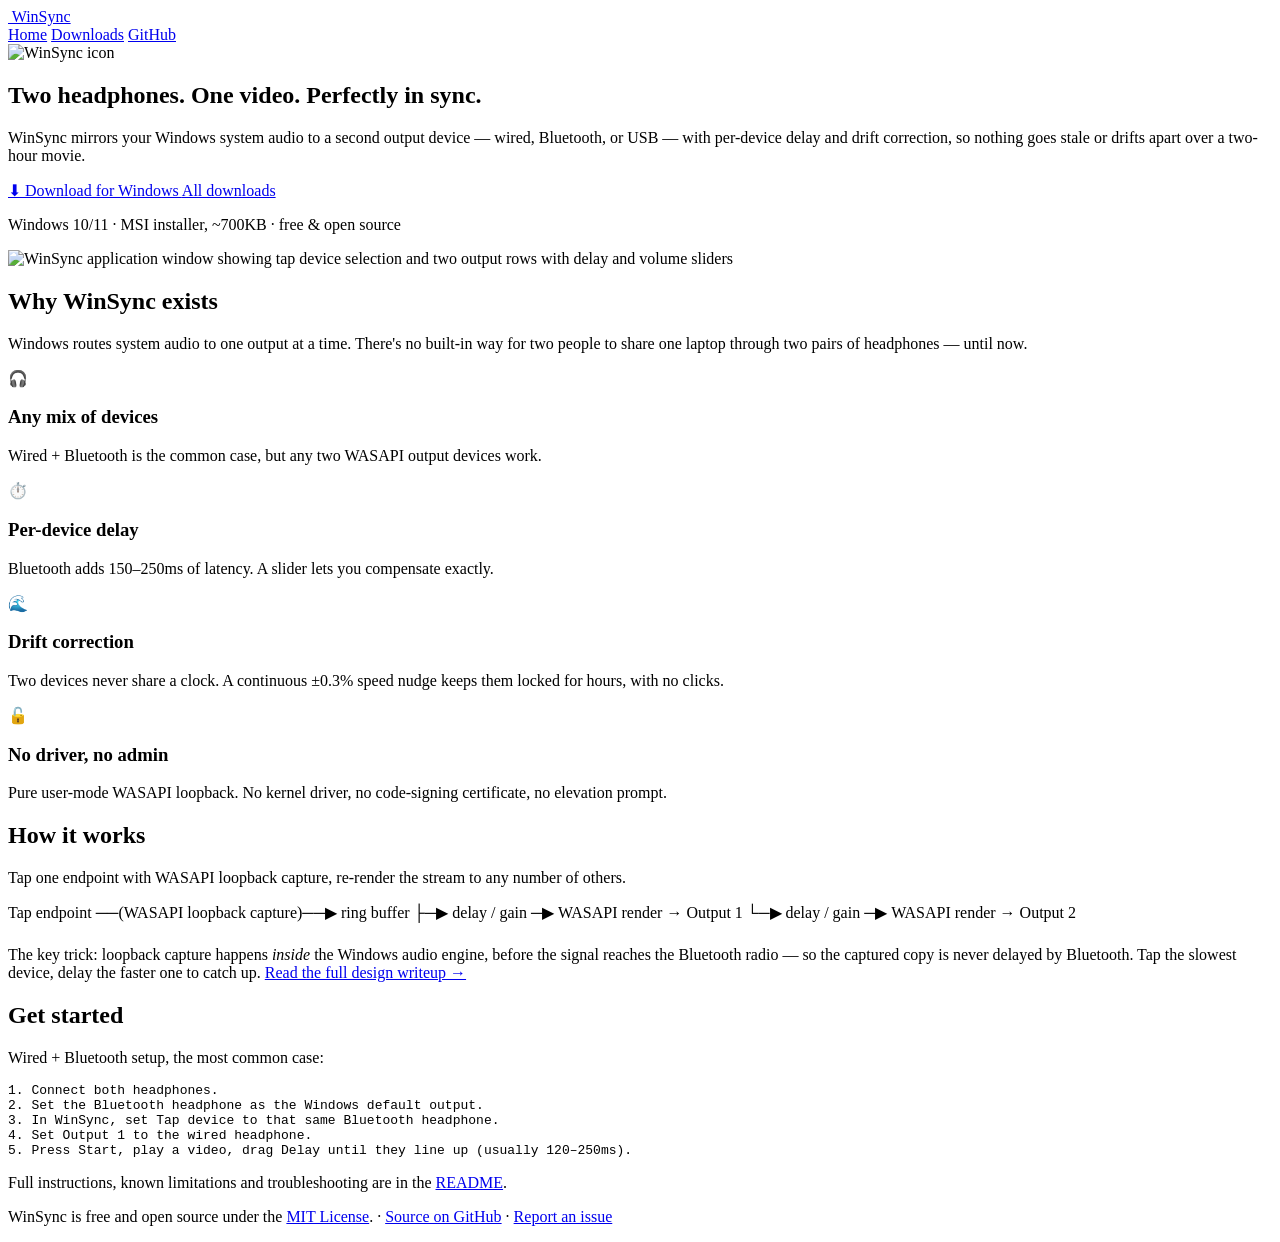
==== website/index.html @ 43549c0d "Add project website (Vercel-ready, static, no framework) - website/index.html: hero, screenshot, fea" ====
<!doctype html>
<html lang="en">
<head>
<meta charset="utf-8">
<meta name="viewport" content="width=device-width, initial-scale=1">
<title>WinSync — dual headphone audio for Windows</title>
<meta name="description" content="Play the same system audio through two headphones on Windows, in sync — any mix of wired, Bluetooth and USB. No driver, no admin rights.">
<link rel="icon" href="/favicon.ico">
<link rel="stylesheet" href="/styles.css">
</head>
<body>

<header class="site">
  <div class="wrap">
    <a class="brand" href="/">
      <img src="/icon.png" alt="">
      WinSync
    </a>
    <nav class="main">
      <a href="/" class="active">Home</a>
      <a href="/downloads">Downloads</a>
      <a href="https://github.com/ashfaknawshad/winsync">GitHub</a>
    </nav>
  </div>
</header>

<section class="hero">
  <img class="icon" src="/icon.png" alt="WinSync icon">
  <h1>Two headphones. One video. Perfectly in sync.</h1>
  <p class="tagline">
    WinSync mirrors your Windows system audio to a second output device —
    wired, Bluetooth, or USB — with per-device delay and drift correction,
    so nothing goes stale or drifts apart over a two-hour movie.
  </p>
  <div class="cta-row">
    <a class="btn btn-primary" href="https://github.com/ashfaknawshad/winsync/releases/latest/download/WinSync-Setup.msi">
      ⬇ Download for Windows
    </a>
    <a class="btn btn-secondary" href="/downloads">All downloads</a>
  </div>
  <p class="subnote">Windows 10/11 · MSI installer, ~700KB · free &amp; open source</p>
</section>

<div class="screenshot">
  <img src="/screenshot.png" alt="WinSync application window showing tap device selection and two output rows with delay and volume sliders">
</div>

<section class="block">
  <h2>Why WinSync exists</h2>
  <p class="lede">
    Windows routes system audio to one output at a time. There's no built-in
    way for two people to share one laptop through two pairs of headphones —
    until now.
  </p>
  <div class="grid">
    <div class="card">
      <span class="emoji">🎧</span>
      <h3>Any mix of devices</h3>
      <p>Wired + Bluetooth is the common case, but any two WASAPI output devices work.</p>
    </div>
    <div class="card">
      <span class="emoji">⏱️</span>
      <h3>Per-device delay</h3>
      <p>Bluetooth adds 150–250ms of latency. A slider lets you compensate exactly.</p>
    </div>
    <div class="card">
      <span class="emoji">🌊</span>
      <h3>Drift correction</h3>
      <p>Two devices never share a clock. A continuous ±0.3% speed nudge keeps them locked for hours, with no clicks.</p>
    </div>
    <div class="card">
      <span class="emoji">🔓</span>
      <h3>No driver, no admin</h3>
      <p>Pure user-mode WASAPI loopback. No kernel driver, no code-signing certificate, no elevation prompt.</p>
    </div>
  </div>
</section>

<section class="block">
  <h2>How it works</h2>
  <p class="lede">Tap one endpoint with WASAPI loopback capture, re-render the stream to any number of others.</p>
  <div class="diagram">Tap endpoint ──(WASAPI loopback capture)──▶ ring buffer
                                              ├─▶ delay / gain ─▶ WASAPI render → Output 1
                                              └─▶ delay / gain ─▶ WASAPI render → Output 2</div>
  <p class="lede" style="margin-top:24px;">
    The key trick: loopback capture happens <em>inside</em> the Windows audio
    engine, before the signal reaches the Bluetooth radio — so the captured
    copy is never delayed by Bluetooth. Tap the slowest device, delay the
    faster one to catch up.
    <a href="https://github.com/ashfaknawshad/winsync#how-it-works">Read the full design writeup →</a>
  </p>
</section>

<section class="block">
  <h2>Get started</h2>
  <p class="lede">Wired + Bluetooth setup, the most common case:</p>
  <pre><code>1. Connect both headphones.
2. Set the Bluetooth headphone as the Windows default output.
3. In WinSync, set Tap device to that same Bluetooth headphone.
4. Set Output 1 to the wired headphone.
5. Press Start, play a video, drag Delay until they line up (usually 120–250ms).</code></pre>
  <p class="lede">Full instructions, known limitations and troubleshooting are in the <a href="https://github.com/ashfaknawshad/winsync#readme">README</a>.</p>
</section>

<footer class="site">
  <p>
    WinSync is free and open source under the
    <a href="https://github.com/ashfaknawshad/winsync/blob/main/LICENSE">MIT License</a>.
    &middot;
    <a href="https://github.com/ashfaknawshad/winsync">Source on GitHub</a>
    &middot;
    <a href="https://github.com/ashfaknawshad/winsync/issues">Report an issue</a>
  </p>
</footer>

</body>
</html>
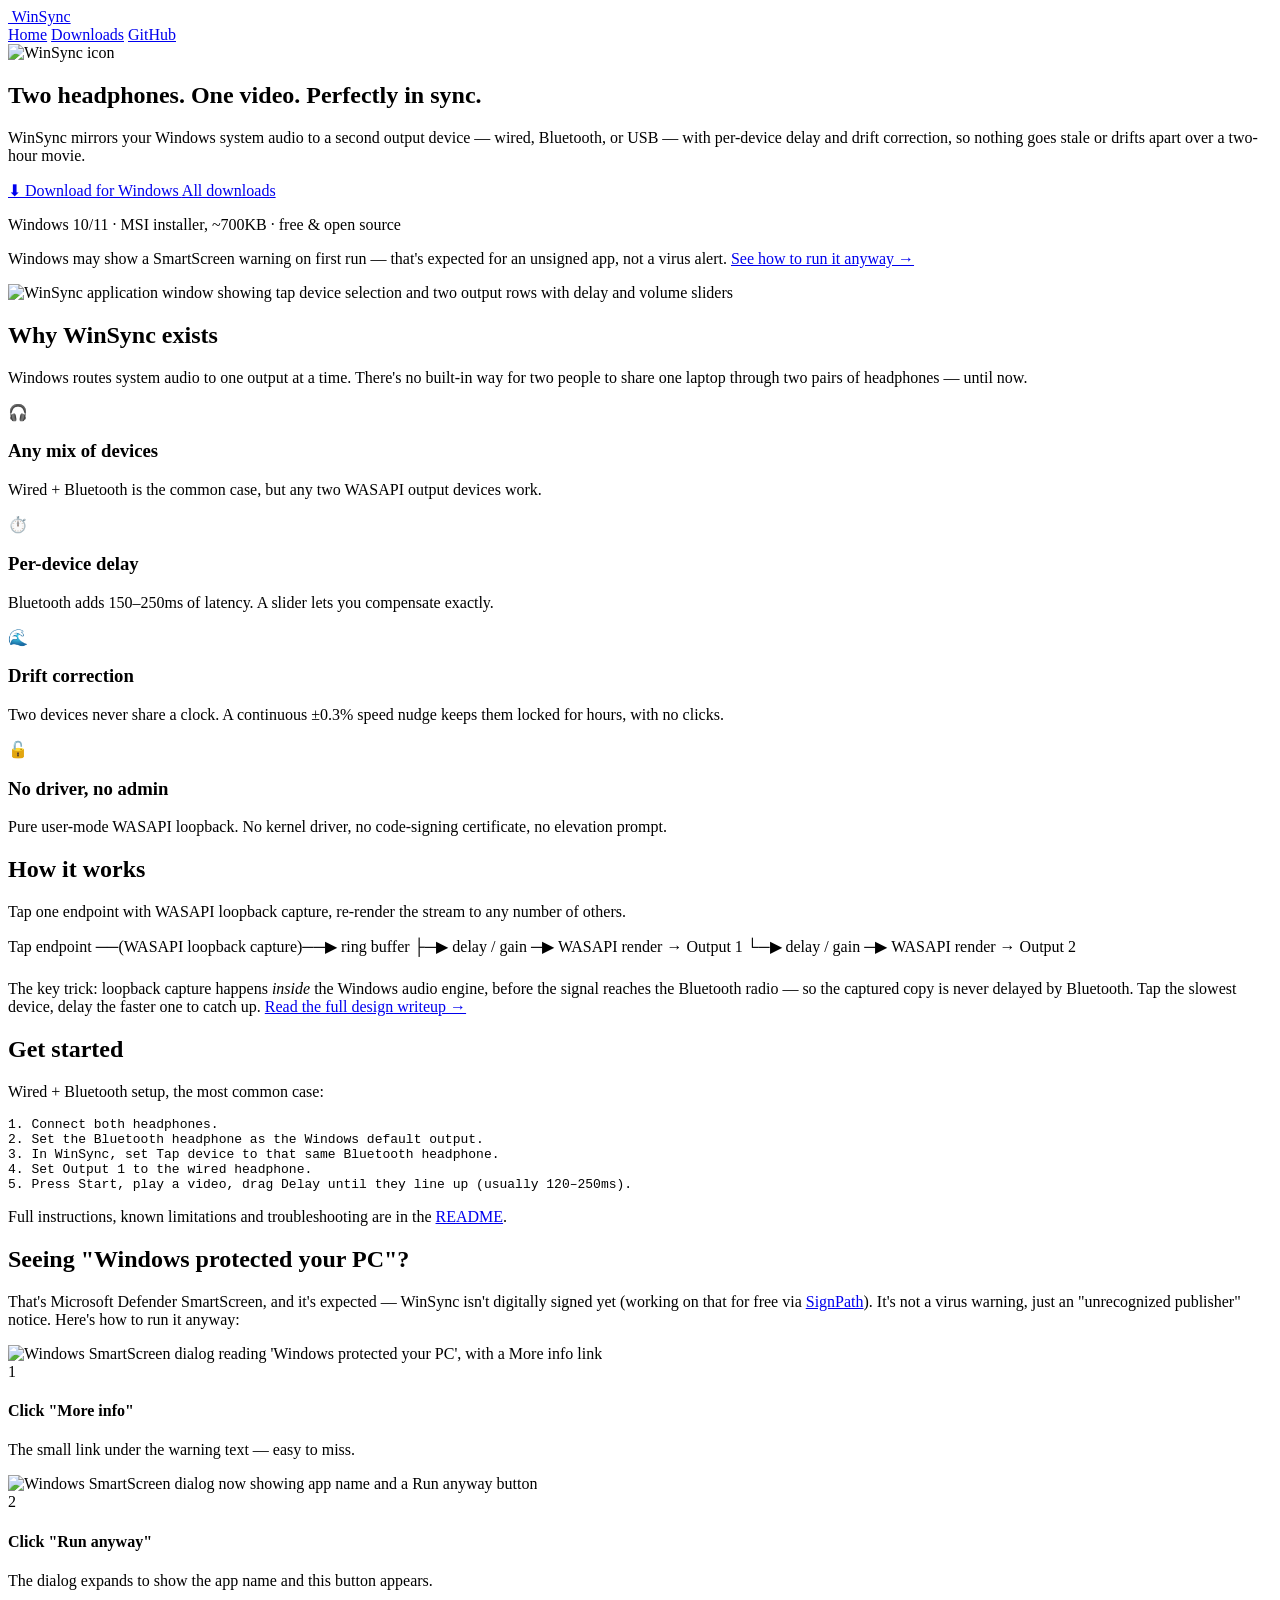
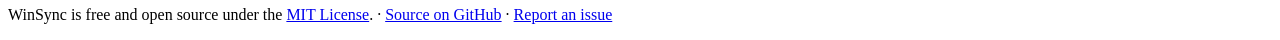
==== commit 16e2fccd: "Add a SmartScreen bypass guide to the website (home + downloads) - New two-step visual guide (More i" ====
--- a/website/index.html
+++ b/website/index.html
@@ -39,6 +39,7 @@
     <a class="btn btn-secondary" href="/downloads">All downloads</a>
   </div>
   <p class="subnote">Windows 10/11 · MSI installer, ~700KB · free &amp; open source</p>
+  <p class="subnote">Windows may show a SmartScreen warning on first run — that's expected for an unsigned app, not a virus alert. <a href="/downloads#smartscreen">See how to run it anyway →</a></p>
 </section>
 
 <div class="screenshot">
@@ -102,6 +103,33 @@
   <p class="lede">Full instructions, known limitations and troubleshooting are in the <a href="https://github.com/ashfaknawshad/winsync#readme">README</a>.</p>
 </section>
 
+<section class="block" id="smartscreen">
+  <h2>Seeing "Windows protected your PC"?</h2>
+  <p class="lede">
+    That's Microsoft Defender SmartScreen, and it's expected — WinSync isn't
+    digitally signed yet (working on that for free via
+    <a href="https://github.com/ashfaknawshad/winsync/blob/main/SIGNING.md">SignPath</a>).
+    It's not a virus warning, just an "unrecognized publisher" notice. Here's
+    how to run it anyway:
+  </p>
+  <div class="steps">
+    <div class="step">
+      <img src="/smartscreen-1.png" alt="Windows SmartScreen dialog reading 'Windows protected your PC', with a More info link">
+      <div class="step-body">
+        <span class="step-num">1</span><h4>Click "More info"</h4>
+        <p>The small link under the warning text — easy to miss.</p>
+      </div>
+    </div>
+    <div class="step">
+      <img src="/smartscreen-2.png" alt="Windows SmartScreen dialog now showing app name and a Run anyway button">
+      <div class="step-body">
+        <span class="step-num">2</span><h4>Click "Run anyway"</h4>
+        <p>The dialog expands to show the app name and this button appears.</p>
+      </div>
+    </div>
+  </div>
+</section>
+
 <footer class="site">
   <p>
     WinSync is free and open source under the
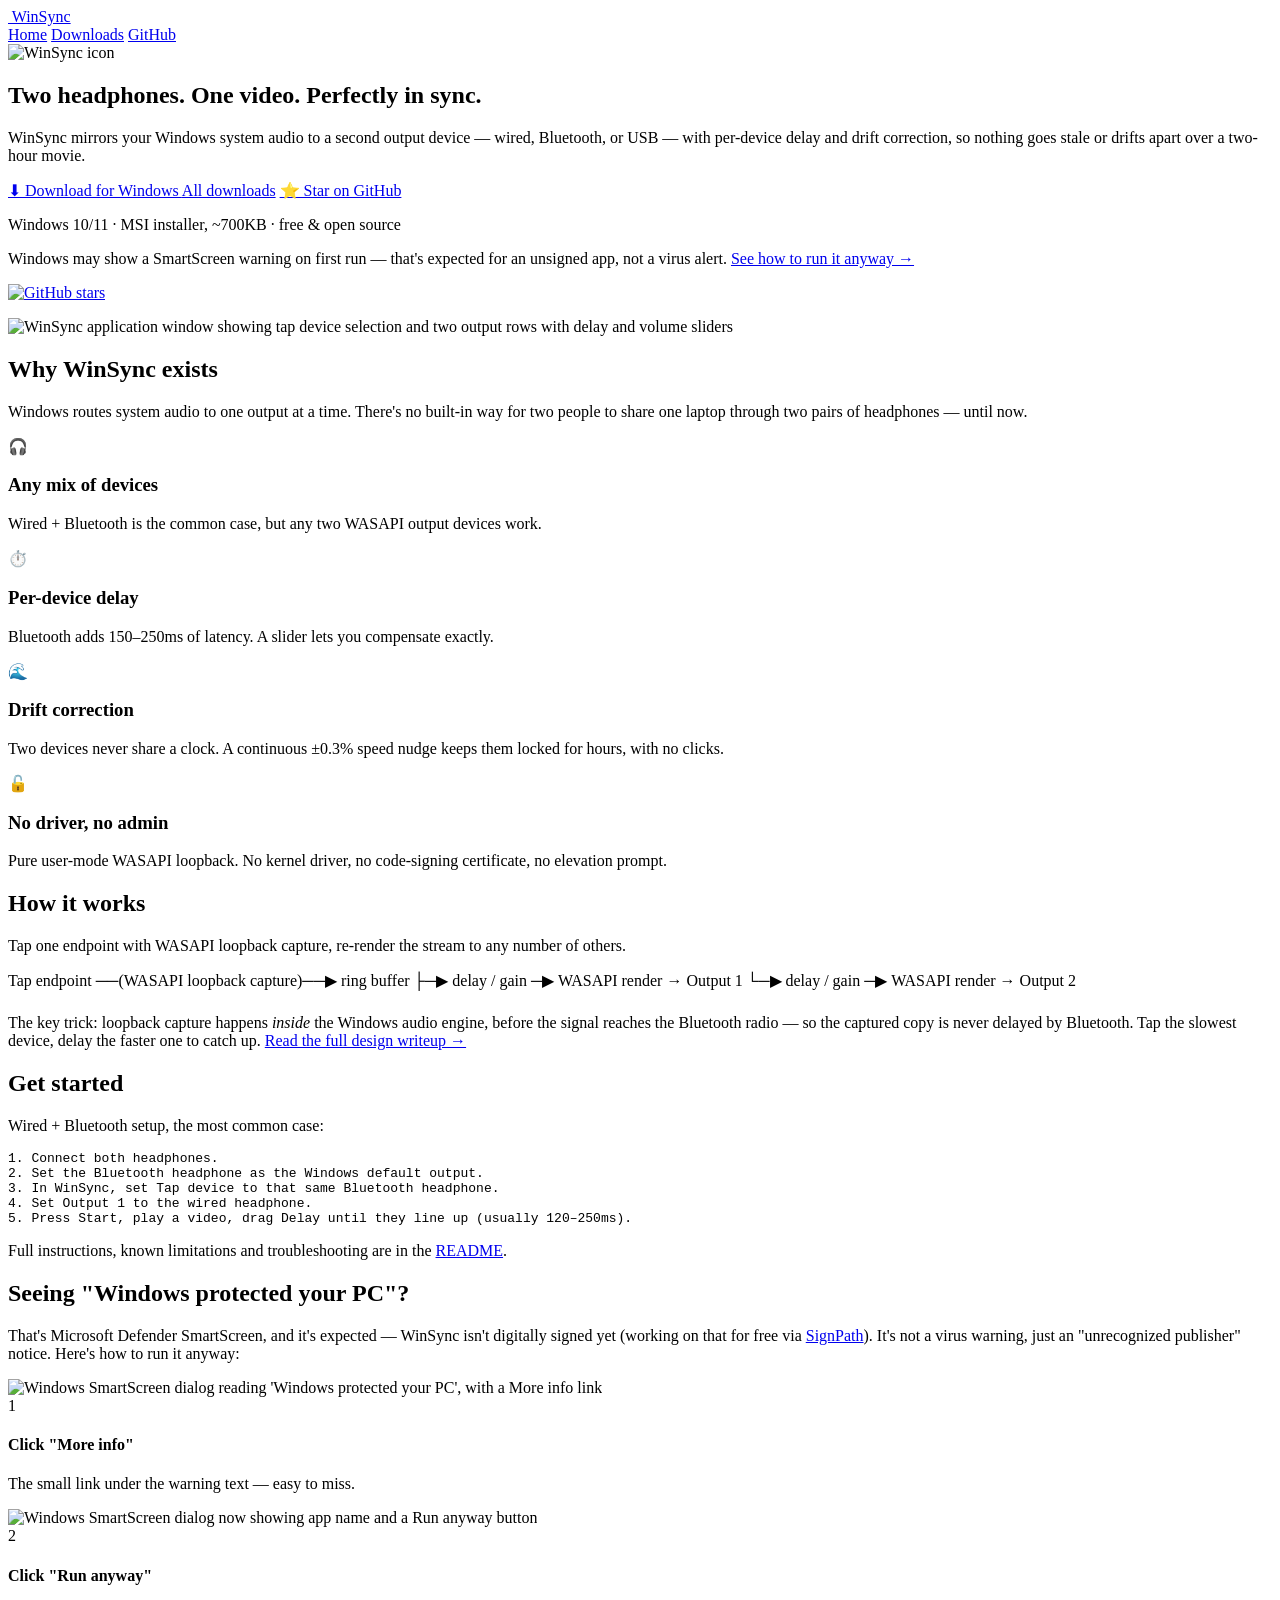
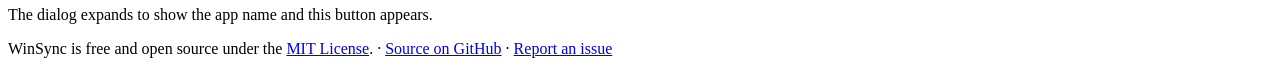
==== commit 372aaf50: "Add a GitHub star CTA to the site, update SIGNING.md with the actual rejection - Homepage hero and d" ====
--- a/website/index.html
+++ b/website/index.html
@@ -37,9 +37,15 @@
       ⬇ Download for Windows
     </a>
     <a class="btn btn-secondary" href="/downloads">All downloads</a>
+    <a class="btn btn-secondary" href="https://github.com/ashfaknawshad/winsync">⭐ Star on GitHub</a>
   </div>
   <p class="subnote">Windows 10/11 · MSI installer, ~700KB · free &amp; open source</p>
   <p class="subnote">Windows may show a SmartScreen warning on first run — that's expected for an unsigned app, not a virus alert. <a href="/downloads#smartscreen">See how to run it anyway →</a></p>
+  <p class="subnote">
+    <a href="https://github.com/ashfaknawshad/winsync">
+      <img src="https://img.shields.io/github/stars/ashfaknawshad/winsync?style=flat-square&amp;label=Stars&amp;color=007aff" alt="GitHub stars" height="20">
+    </a>
+  </p>
 </section>
 
 <div class="screenshot">
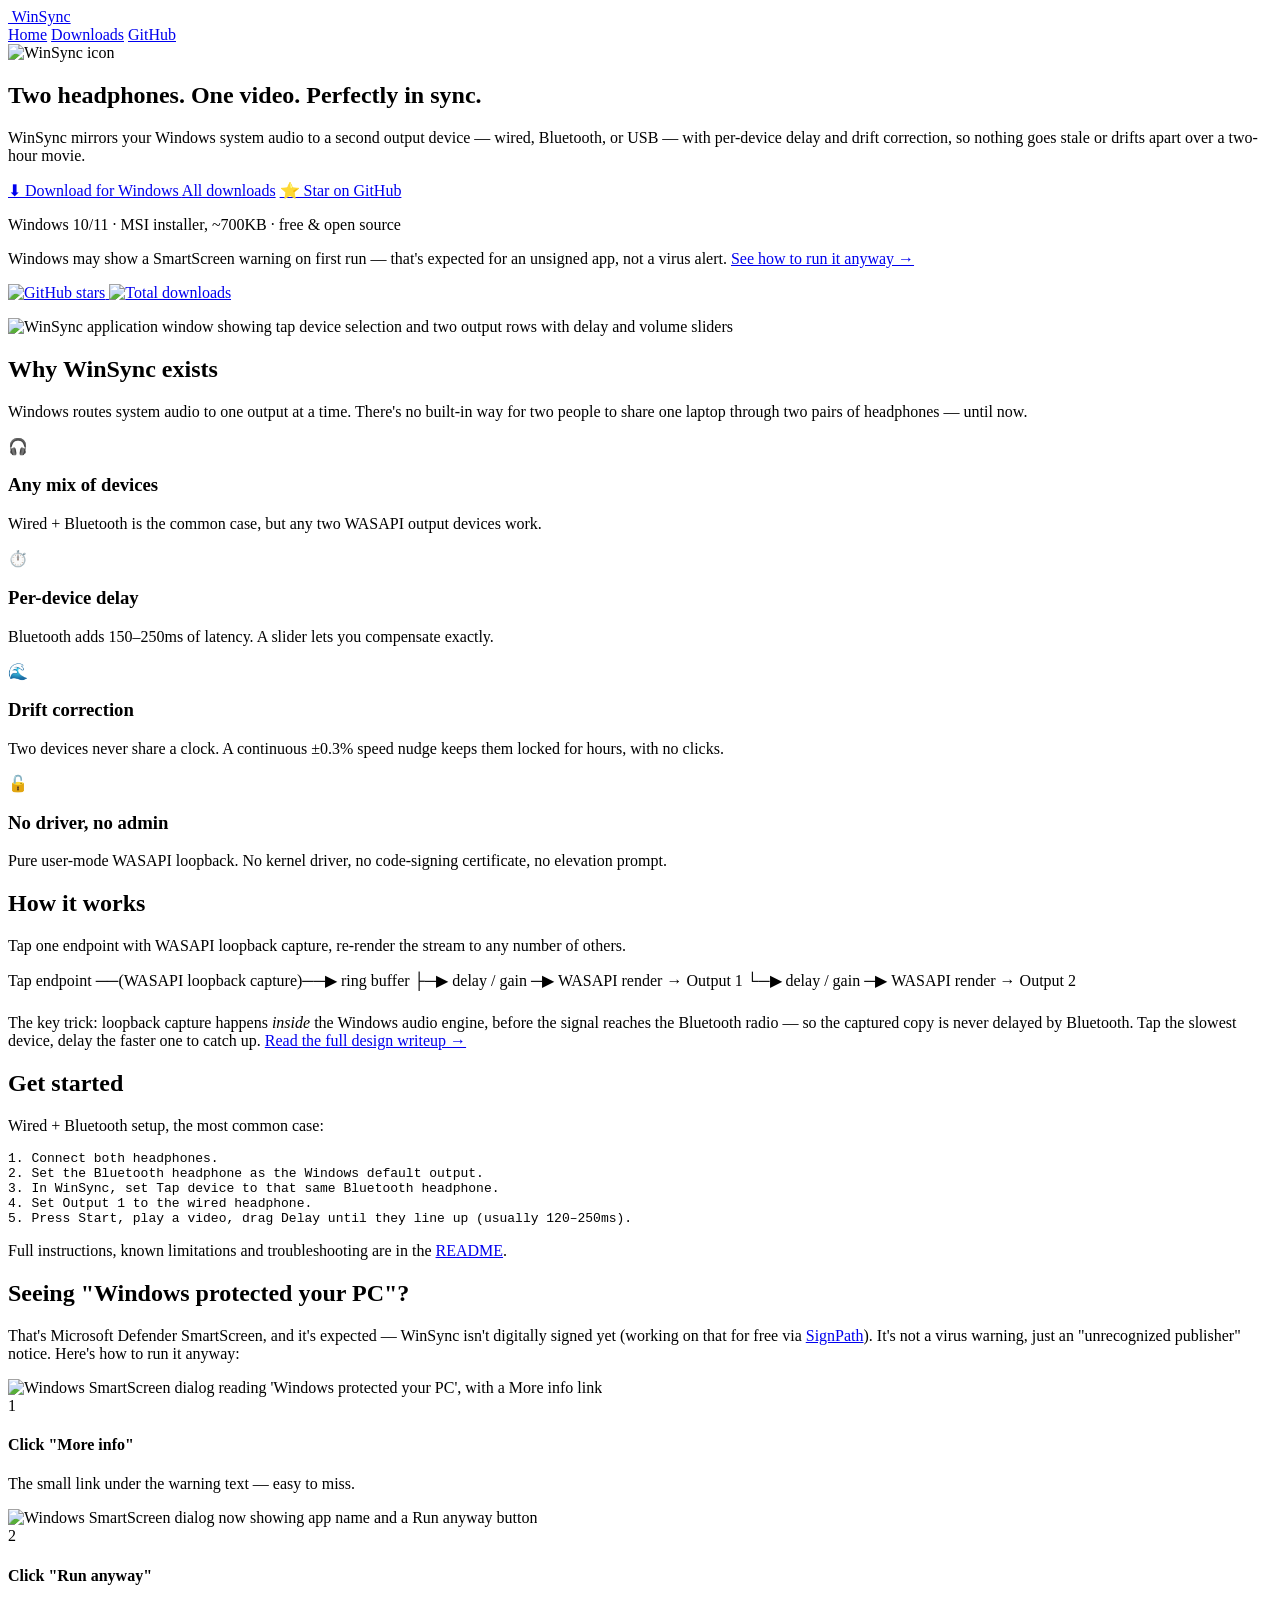
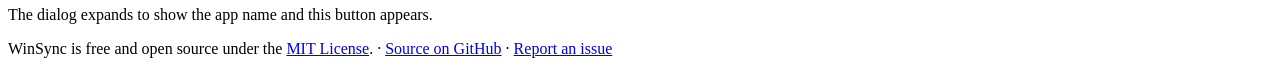
==== commit ce9c44b1: "Show download counts on the site - Live total-downloads badge (shields.io) next to the stars badge, " ====
--- a/website/index.html
+++ b/website/index.html
@@ -44,6 +44,9 @@
   <p class="subnote">
     <a href="https://github.com/ashfaknawshad/winsync">
       <img src="https://img.shields.io/github/stars/ashfaknawshad/winsync?style=flat-square&amp;label=Stars&amp;color=007aff" alt="GitHub stars" height="20">
+    </a>
+    <a href="https://github.com/ashfaknawshad/winsync/releases">
+      <img src="https://img.shields.io/github/downloads/ashfaknawshad/winsync/total?style=flat-square&amp;label=Downloads&amp;color=2ea043" alt="Total downloads" height="20">
     </a>
   </p>
 </section>
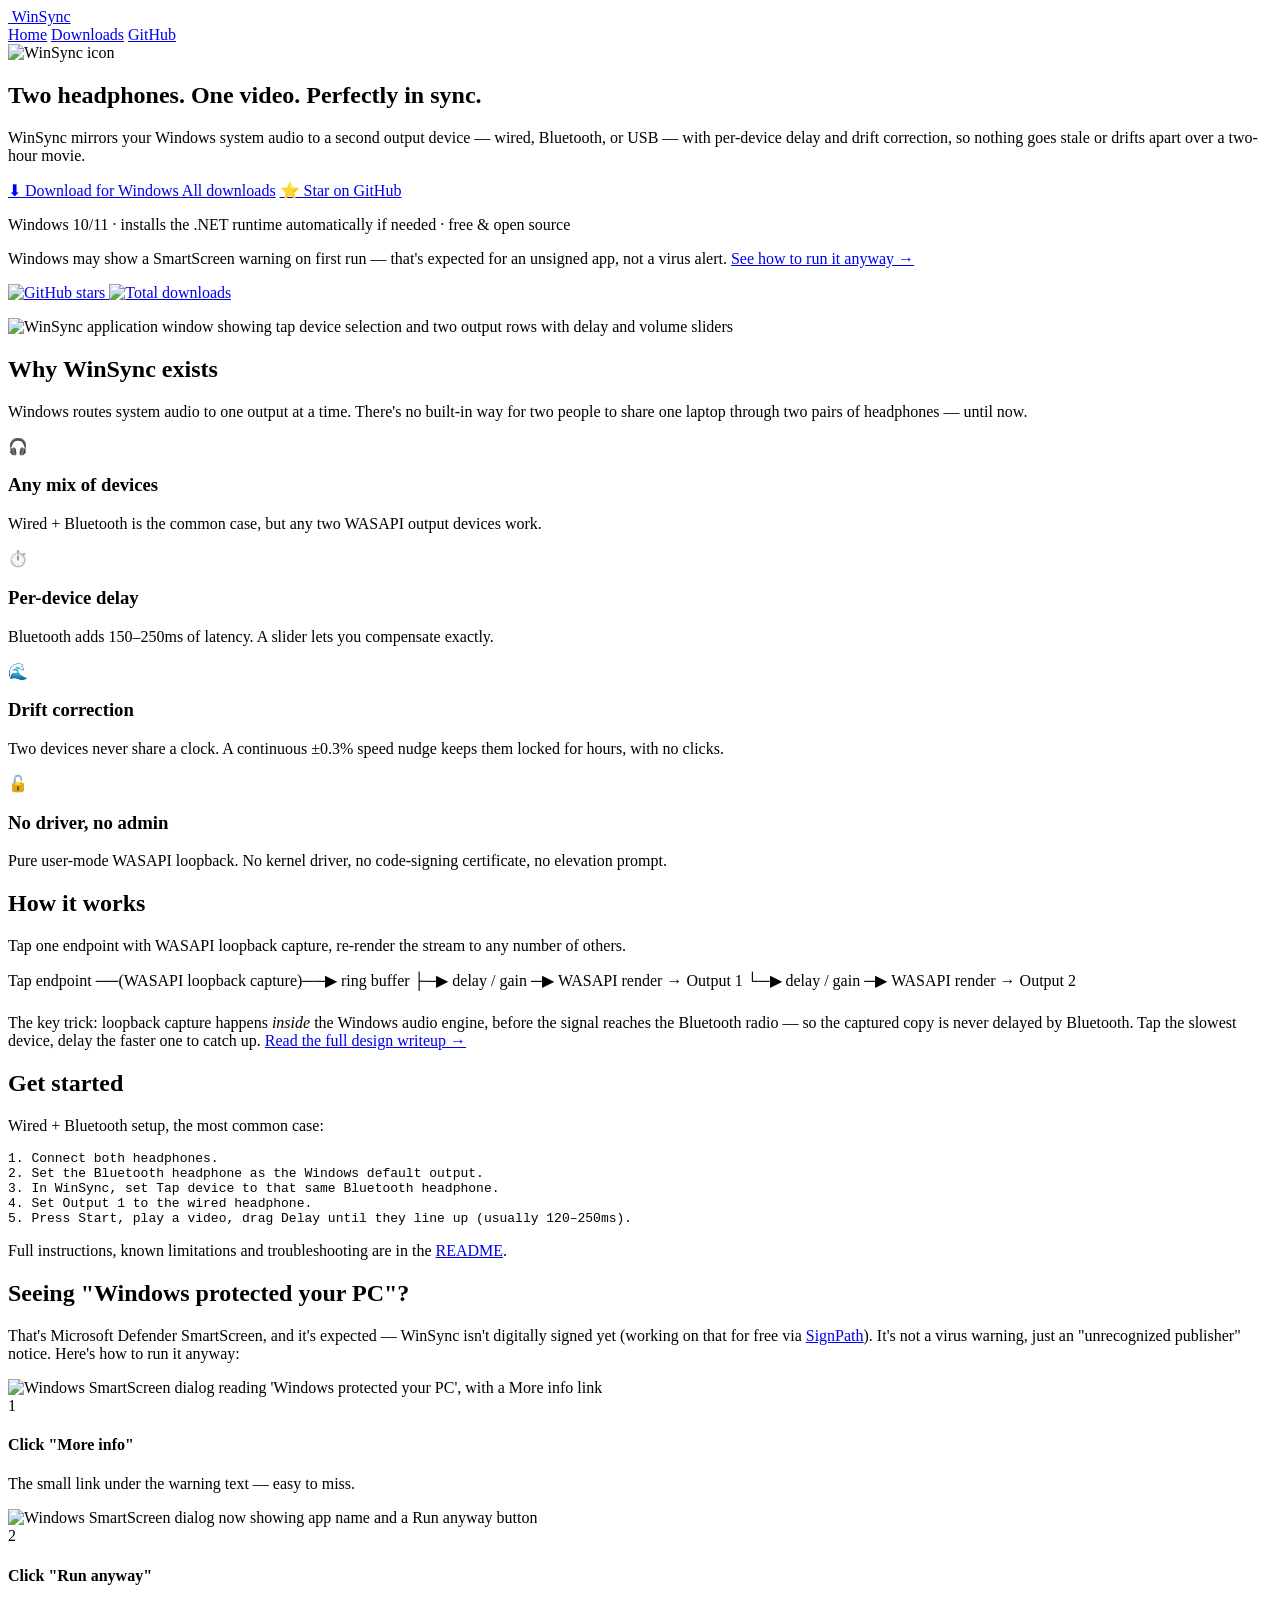
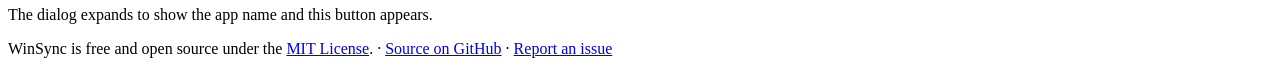
==== commit 25db19f8: "Add a bootstrapper installer that installs the .NET runtime automatically Fixes the 'please go downl" ====
--- a/website/index.html
+++ b/website/index.html
@@ -33,13 +33,13 @@
     so nothing goes stale or drifts apart over a two-hour movie.
   </p>
   <div class="cta-row">
-    <a class="btn btn-primary" href="https://github.com/ashfaknawshad/winsync/releases/latest/download/WinSync-Setup.msi">
+    <a class="btn btn-primary" href="https://github.com/ashfaknawshad/winsync/releases/latest/download/WinSync-Setup.exe">
       ⬇ Download for Windows
     </a>
     <a class="btn btn-secondary" href="/downloads">All downloads</a>
     <a class="btn btn-secondary" href="https://github.com/ashfaknawshad/winsync">⭐ Star on GitHub</a>
   </div>
-  <p class="subnote">Windows 10/11 · MSI installer, ~700KB · free &amp; open source</p>
+  <p class="subnote">Windows 10/11 · installs the .NET runtime automatically if needed · free &amp; open source</p>
   <p class="subnote">Windows may show a SmartScreen warning on first run — that's expected for an unsigned app, not a virus alert. <a href="/downloads#smartscreen">See how to run it anyway →</a></p>
   <p class="subnote">
     <a href="https://github.com/ashfaknawshad/winsync">
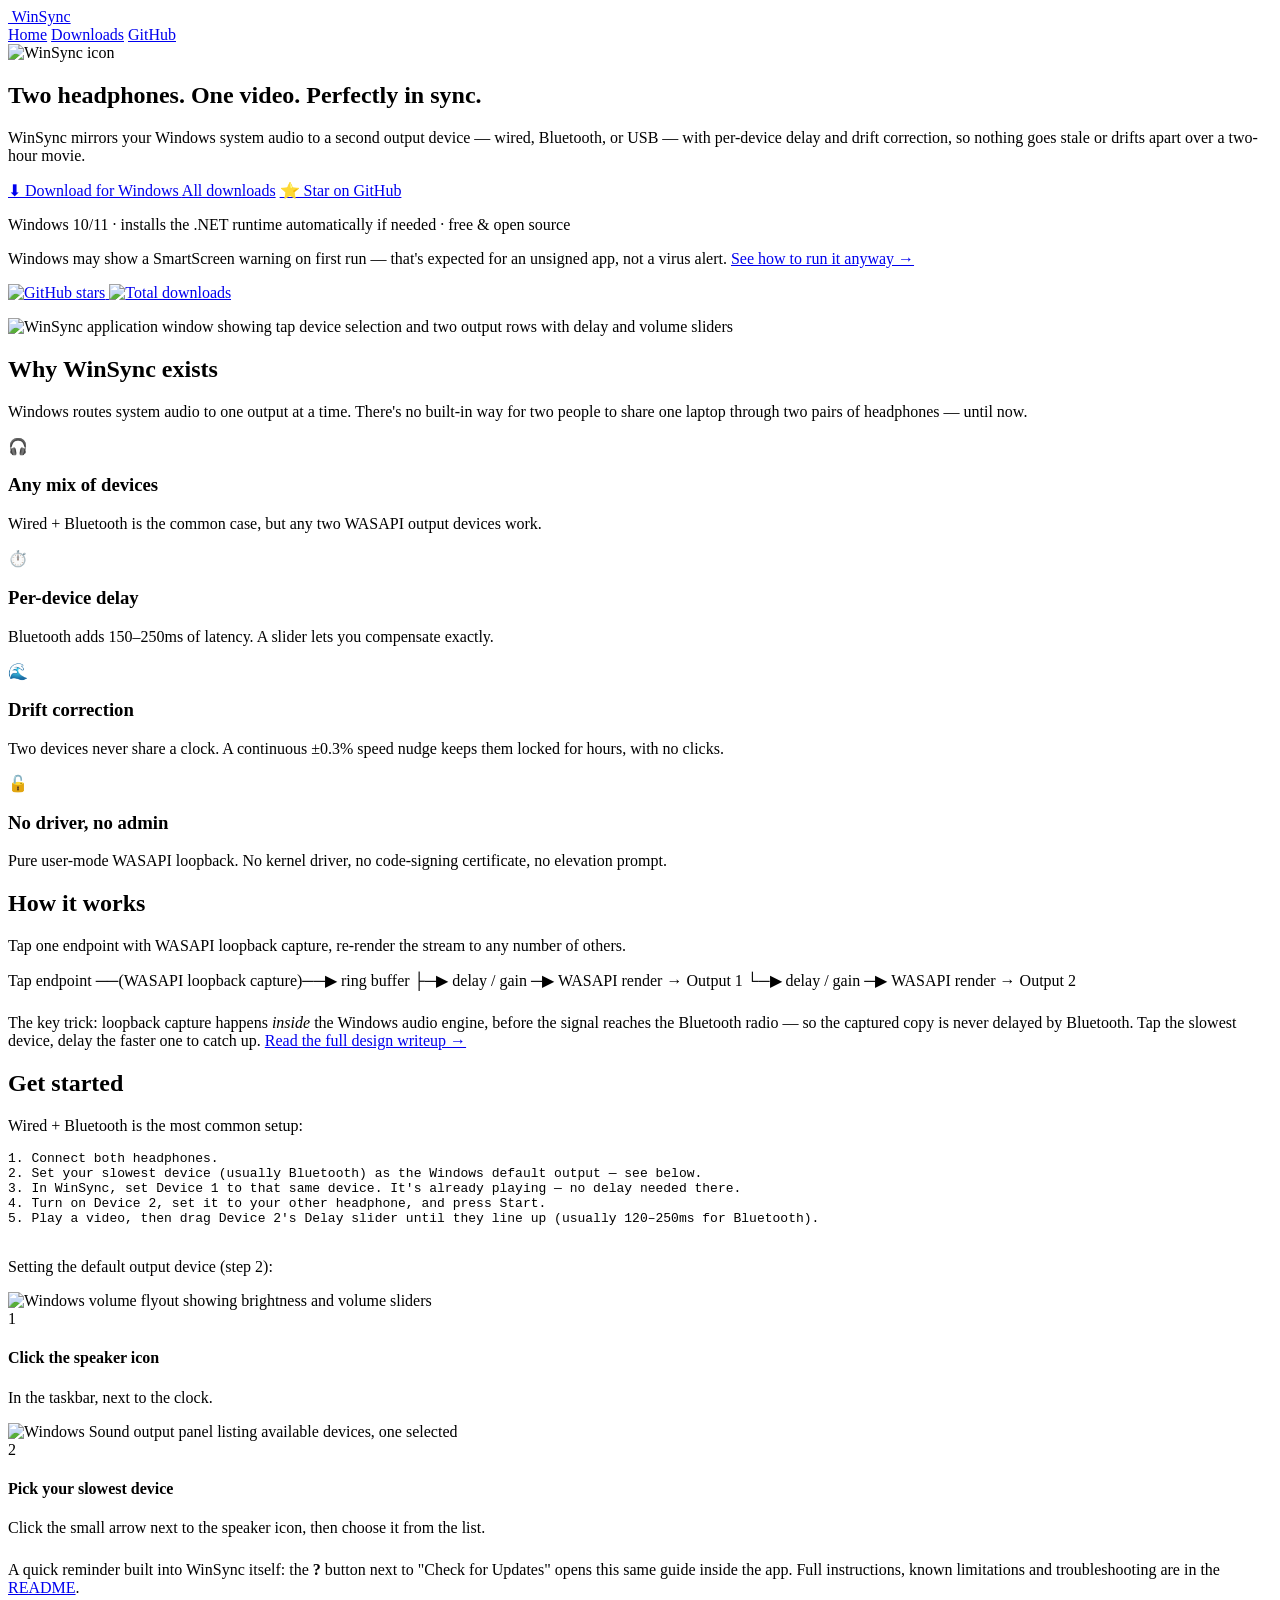
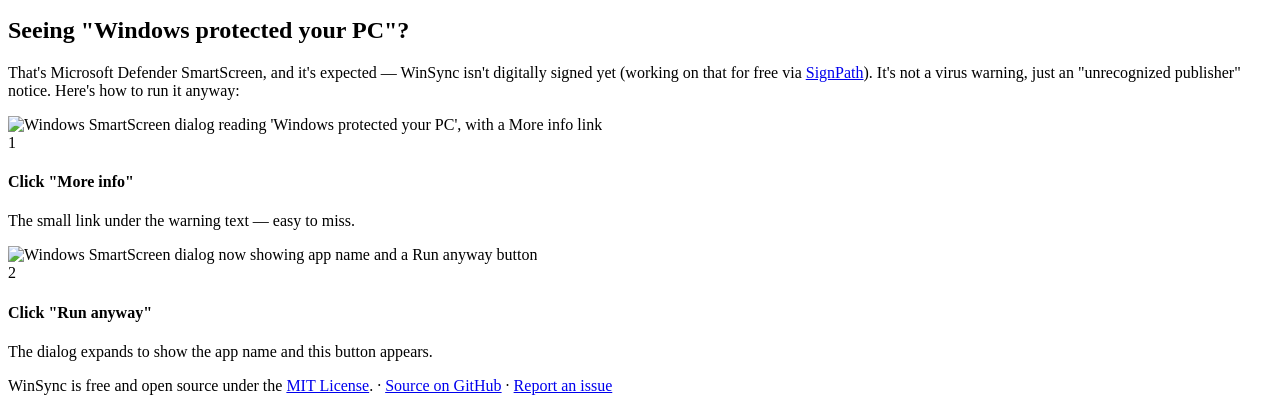
==== commit d2bb52d9: "Fix confusing device naming, add website + in-app how-to-use guide Fixes a real UX bug: 'Tap Device'" ====
--- a/website/index.html
+++ b/website/index.html
@@ -103,13 +103,37 @@
 
 <section class="block">
   <h2>Get started</h2>
-  <p class="lede">Wired + Bluetooth setup, the most common case:</p>
+  <p class="lede">Wired + Bluetooth is the most common setup:</p>
   <pre><code>1. Connect both headphones.
-2. Set the Bluetooth headphone as the Windows default output.
-3. In WinSync, set Tap device to that same Bluetooth headphone.
-4. Set Output 1 to the wired headphone.
-5. Press Start, play a video, drag Delay until they line up (usually 120–250ms).</code></pre>
-  <p class="lede">Full instructions, known limitations and troubleshooting are in the <a href="https://github.com/ashfaknawshad/winsync#readme">README</a>.</p>
+2. Set your slowest device (usually Bluetooth) as the Windows default output — see below.
+3. In WinSync, set Device 1 to that same device. It's already playing — no delay needed there.
+4. Turn on Device 2, set it to your other headphone, and press Start.
+5. Play a video, then drag Device 2's Delay slider until they line up (usually 120–250ms for Bluetooth).</code></pre>
+
+  <p class="lede" style="margin-top:32px;">Setting the default output device (step 2):</p>
+  <div class="steps">
+    <div class="step">
+      <img src="/volume-flyout.png" alt="Windows volume flyout showing brightness and volume sliders">
+      <div class="step-body">
+        <span class="step-num">1</span><h4>Click the speaker icon</h4>
+        <p>In the taskbar, next to the clock.</p>
+      </div>
+    </div>
+    <div class="step">
+      <img src="/sound-output-panel.png" alt="Windows Sound output panel listing available devices, one selected">
+      <div class="step-body">
+        <span class="step-num">2</span><h4>Pick your slowest device</h4>
+        <p>Click the small arrow next to the speaker icon, then choose it from the list.</p>
+      </div>
+    </div>
+  </div>
+
+  <p class="lede" style="margin-top:24px;">
+    A quick reminder built into WinSync itself: the <strong>?</strong> button next to
+    "Check for Updates" opens this same guide inside the app.
+    Full instructions, known limitations and troubleshooting are in the
+    <a href="https://github.com/ashfaknawshad/winsync#readme">README</a>.
+  </p>
 </section>
 
 <section class="block" id="smartscreen">
